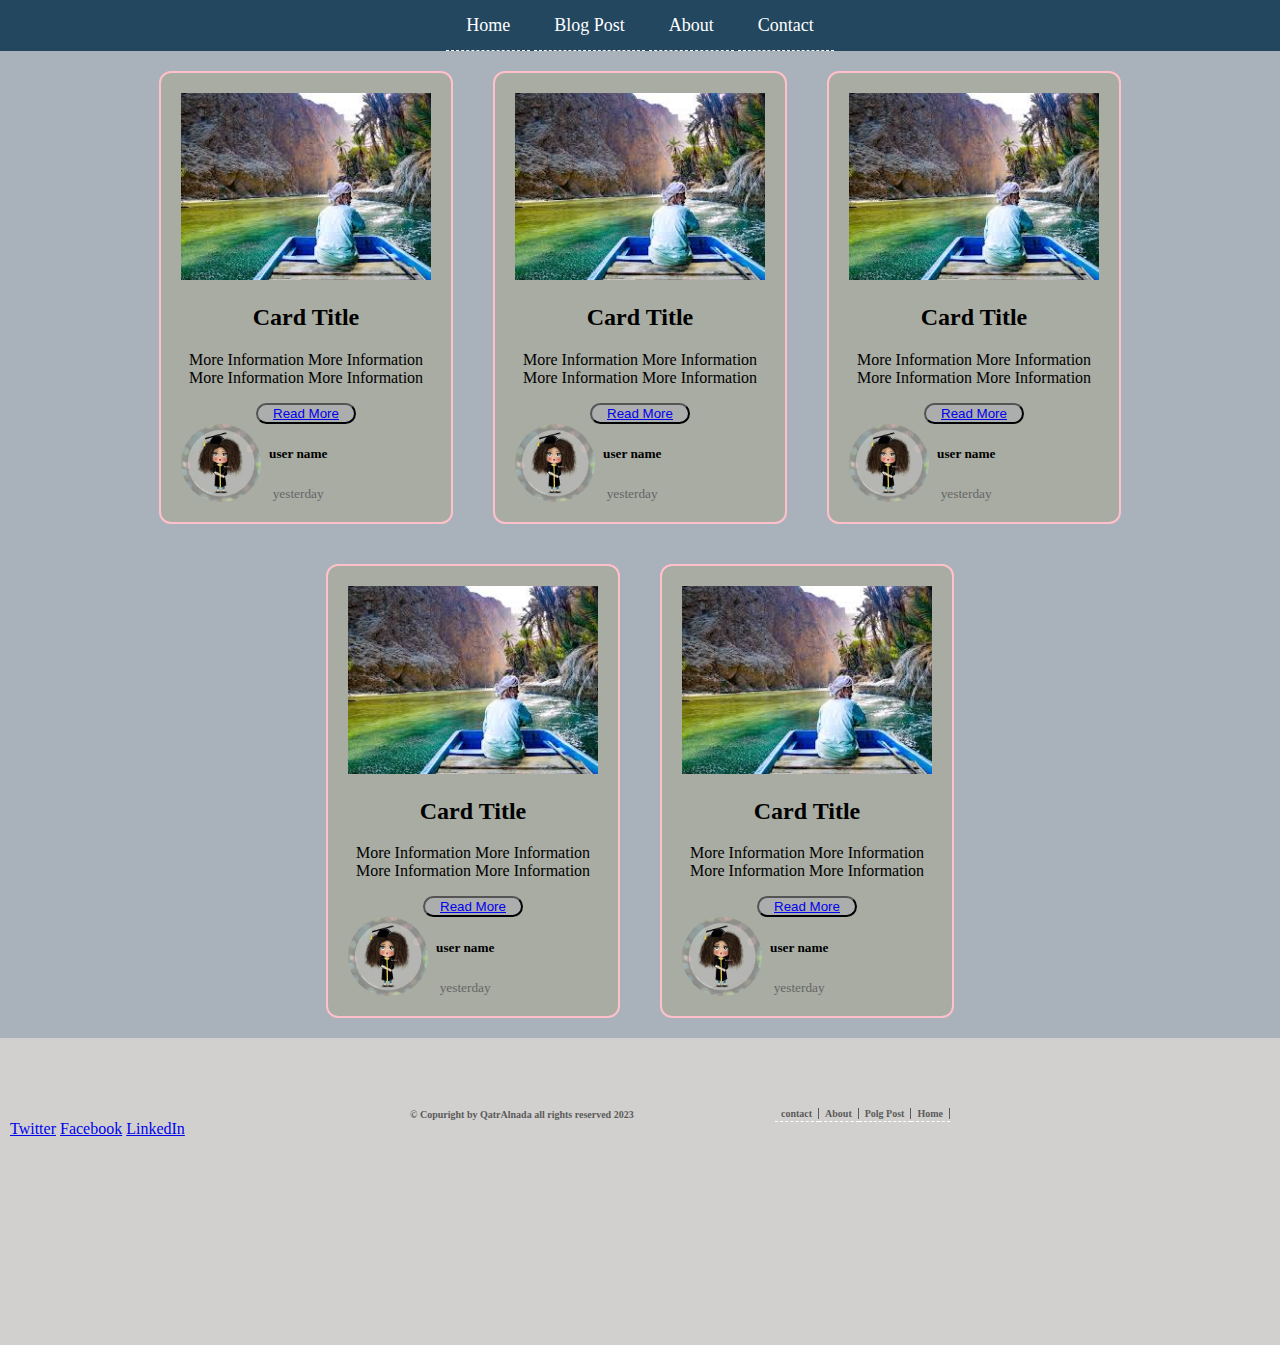
==== index.html @ b806d33e "Add files via upload" ====
<!DOCTYPE html>
<html lang="en">
<head>
    <meta charset="UTF-8">
    <meta name="viewport" content="width=device-width, initial-scale=1.0">
    <title>Blog Home Page</title>
    <link rel="stylesheet" href="./css/main.css"/>
    <link rel="stylesheet" href="./css/header.css"/>
    <link rel="stylesheet" href="./css/footer.css"/>
    <link rel="stylesheet" href="./css/blog.css"/>


</head>
<body>

    <nav>
        <ul class="navbar">
            <li><a href="index.html">Home</a></li>
            <li><a href="blog-post.html">Blog Post</a></li>
            <li><a href="more.html">about</a></li>
            <li><a href="contact.html">contact</a></li>
        </ul>
    </nav>
    <div class="flex-container">
          <div class="card-container">
            <div class="card-header">
                <img src="./img/images.jpg"/>
            </div>
            <div class="card-body">
                <h2> Card Title</h2>
                <p> More Information
                    More Information
                     More Information 
                     More Information 
                </p><button><a href="more.html" class="read-more">Read More</a></button>
            </div>
            <div class="card-footer">
                <div class="user">
                    <img src="./img/me2.jpg"/>
                    <div class="user-info">
                        <h5>user name</h5>
                        <small> yesterday</small>
                    </div> 
                </div>
            </div>
          </div>
            <div class="card-container">
              <div class="card-header">
                    <img src="./img/images.jpg"/>
              </div>
              <div class="card-body">
                  <h2> Card Title</h2>
                  <p> More Information
                      More Information
                       More Information 
                       More Information 
                  </p><button><a href="more.html" class="read-more">Read More</a></button>
              </div>
              <div class="card-footer">
                  <div class="user">
                      <img src="./img/me2.jpg"/>
                      <div class="user-info">
                          <h5>user name</h5>
                          <small> yesterday</small>
                      </div> 
                  </div>
              </div>
            </div> 
            <div class="card-container">
                <div class="card-header">
                      <img src="./img/images.jpg"/>
                </div>
                <div class="card-body">
                    <h2> Card Title</h2>
                    <p> More Information
                        More Information
                         More Information 
                         More Information 
                    </p><button><a href="more.html" class="read-more">Read More</a></button>
                </div>
                <div class="card-footer">
                    <div class="user">
                        <img src="./img/me2.jpg"/>
                        <div class="user-info">
                            <h5>user name</h5>
                            <small> yesterday</small>
                        </div> 
                    </div>
                </div>
              </div> 
              <div class="card-container">
                <div class="card-header">
                      <img src="./img/images.jpg"/>
                </div>
                <div class="card-body">
                    <h2> Card Title</h2>
                    <p> More Information
                        More Information
                         More Information 
                         More Information 
                    </p><button><a href="more.html" class="read-more">Read More</a></button>
                </div>
                <div class="card-footer">
                    <div class="user">
                        <img src="./img/me2.jpg"/>
                        <div class="user-info">
                            <h5>user name</h5>
                            <small> yesterday</small>
                        </div> 
                    </div>
                </div>
              </div> 
              <div class="card-container">
                <div class="card-header">
                      <img src="./img/images.jpg"/>
                </div>
                <div class="card-body">
                    <h2> Card Title</h2>
                    <p> More Information
                        More Information
                         More Information 
                         More Information 
                    </p><button><a href="more.html" class="read-more">Read More</a></button>
                </div>
                <div class="card-footer">
                    <div class="user">
                        <img src="./img/me2.jpg"/>
                        <div class="user-info">
                            <h5>user name</h5>
                            <small> yesterday</small>
                        </div> 
                    </div>
                </div>
              </div> 
        </div>
    </div>   
    <div class="footer">
        <ul>
            <li><a href="index.html">Home</a></li>
            <li><a href="blog-post.html">Polg Post</a></li>
            <li><a href="more.html">About</a></li>
            <li><a href="contact.html">contact</a></li>
        </ul>
        <p> &#169 Copuright by QatrAlnada all rights reserved 2023 </p>
        <div class="connect">
            <a href="http://www.Twitter.com" id="Twitter">Twitter</a>
            <a href="http://www.facebook.com" id="Facebook">Facebook</a>
            <a href="http://www.lenkedin.com" id="LinkedIn">LinkedIn</a>
        </div>
    </div>
<footer> <link rel="stylesheet" href="./css/footer.css"/></footer>
</body>
</html>
---- css/main.css ----
@import url(./css/footer.css);
@import url(./css/blog.css);
@import url(./css/header.css);
@import url(./css/more.css);

body{
    margin: 0%;
}

.flex-container {
    display:flex;
    background-color: #a9b2bb;
    justify-content:center;
    align-items:flex-start;
    flex-wrap: wrap;
    margin: auto;
} /*
.flex-items {
      margin: 20px;
      width: 250px;
      border: 2px solid pink;
      border-radius: 12px;
      padding: 20px;
      text-align: center;
      background-color: #a9aca3; 
}*/
 
  img {
    max-width: 100%;
  }
  button {
    width: 100px;
    border-radius: 12px;
    background-color: #acadad;
  }
  
  .card-container {
    display: flex;
    flex-direction: column;
    overflow: hidden;
    border-radius: 1em;
    margin: 20px;
    width: 250px;
    border: 2px solid pink;
    border-radius: 12px;
    padding: 20px;
    text-align: center;
    background-color: #a9aca3; 
    
  }
  .card__body {
    padding: 1rem;
    display: flex;
    flex-direction: column;
    gap: .5rem;
  }
  
  
  .card__footer {
    display: flex;
    padding: 1rem;
    margin-bottom: auto;
  }
  
  .user {
    display: flex;
    gap: .5rem;
  }
  
  .user img {
    margin-left: 0%;
    width: 80px;
    border-radius: 50%;
  }
  
  .user small {
    color: #666;
  }
section {
    margin: 5%;
}
---- css/header.css ----
@import url(./css/main.css);
.navbar {   
    margin:0;
    background-color: #23475f;
    text-align: center;
    padding: 0;
    transition-duration: .2s;
    list-style:none;
    text-transform: capitalize;
    line-height: 50px;
}
.navbar a:hover {
    background-color: #f3b6b6;
}
.navbar li{
    display:inline-block;
}

.navbar a{
    display:block;
    font-size: 18px;
    text-decoration: none;
    text-transform: capitalize;
    color: #fff;
    line-height: 50px;
    padding: 0 20px;
}
@media screen and (min-width:1024px) {
    nav ul {
        flex-direction: column;
        background-color: red;
        text-align: center;
    }
    li{
        border-bottom:1px dashed #fff;
    }

--------------------------------------------------------------------------------
var _dockPanel;
var content = document.createElement('div');
content.innerHTML = "";
var liststart = document.createElement('ul');
var listelement1 = document.createElement('li');
var listelement2 = document.createElement('li');
listelement1.innerHTML = '<a href="#tabs-1">One</a>';
listelement2.innerHTML = '<a href="#tabs-2">Two</a>';
liststart.appendChild(listelement1);
liststart.appendChild(listelement2);
var t1 = document.createElement('div');
var t2 = document.createElement('div');

t1.id = "tabs-1";
t2.id = "tabs-2";

t1.innerHTML = "Tab 1";
t2.innerHTML = "Tab 2";

content.appendChild(liststart);
content.appendChild(t1);
content.appendChild(t2);
var html = [
  '<div>',
  '<nav class="navbar navbar-default">',

  '<ul class="nav navbar-nav">',
  '<li class="active"><a href="#">Home</a></li>',
  ' <li><a href="#">Page 1</a></li>',
  '<li><a href="#">Page 2</a></li>',
  '</ul>',

  '</nav>',
  '</div>'
].join('\n');

_dockPanel.container.append(content);
   
} 
@media screen and (min-width:758px)and (max-width:1023px) {
    nav ul {
        flex-direction: column;
        background-color: rgb(255, 0, 119);
        text-align: center;
    }
    li{
        border-bottom:1px dashed #fff;
    }
}
@media screen and (max-width:757px) {
    nav ul {
        flex-direction: column;
        background-color: rgb(10, 110, 224);
        text-align: center;
    }
    li{
        border-bottom:1px dashed #fff;
    }
}
---- css/footer.css ----
@import url(./css/main.css);

.footer {

    width: 940px;
    /*background: url(../footer.jpg) no-repeat center top;*/
    padding: 65px 10px 207px;
    margin: 0;
}
.footer ul{
    list-style: none;
    margin: 0 0 60px;
    padding: 0;
    float: right;
}
.footer ul li{
    float: right;
}
.footer ul li a{
    border-width: 1px;
    border-color: #5b5b5b;
    color: #5b5b5b;
    font-size: 10px;
    border-style: none solid none none;
    padding: 0 6px 0 6px;
    text-decoration: none;
    font-weight: bold; 
}
.footer p{
    color:#5b5b5b;
    font-size:10px;
    justify-content: center;
    font-weight: bold;
    float:calc(5px);
    margin: 6px 0 0 400px;
}
.footer.connect{
    float:left;
    margin: 0;
}
.footer.connect a{
    float:inline-block;

}
.footer.connect #Facebook{
    width:30px;
    height: 28;
    display: block;
    background: url(./facebook.png);
}
.footer.connect #Twitter{
    width:30px;
    height: 28;
    display: block;
    background: url(./twitter.png) no-repeat;
}
.footer.connect #lLinkedIn{
    width:30px;
    height: 28;
    display: block;
    background: url(./linkedin.png) no-repeat;
}
---- css/blog.css ----
@import url(./css/main.css);
@import url(./css/header.css);
@import url(./css/footer.css);
body {
    background-color:rgb(209, 208, 206);  
}
header {
   padding: 20px;
   text-align: center;
   
}
.container {
   display:grid;
   width:30%;
   margin:10px 50px 10px 50px;
   margin-top: 100px;
   margin-bottom: 100px;
   grid-template-columns:20px repeat(7,1fr);
   grid-template-rows: 50px 350px 150px;
   grid-template-areas:
   "hd hd hd hd hd hd hd hd"
   
   "sa sa sa sa sa main main main"
   "ft ft ft ft ft ft ft ft ";
   /*padding: 6rem 4rem 5rem 4rem;*/
}
.box {
   display: flex;
   flex-shrink: initial;
   align-items: center;
   justify-content: center;
   border: 1px solid rgb(243, 240, 240);
   background: rgb(141, 149, 161);
}
.header {
   grid-area: hd;
}

.sidebar {
   grid-area: sa;
   text-align:left;
   padding: 10px;
}

.content {
   grid-area: main;
}

.content img {
   border-radius: 50%;
}

.footer {
   grid-area: ft;
   

}
---- css/footer.css ----
@import url(./css/main.css);

.footer {

    width: 940px;
    /*background: url(../footer.jpg) no-repeat center top;*/
    padding: 65px 10px 207px;
    margin: 0;
}
.footer ul{
    list-style: none;
    margin: 0 0 60px;
    padding: 0;
    float: right;
}
.footer ul li{
    float: right;
}
.footer ul li a{
    border-width: 1px;
    border-color: #5b5b5b;
    color: #5b5b5b;
    font-size: 10px;
    border-style: none solid none none;
    padding: 0 6px 0 6px;
    text-decoration: none;
    font-weight: bold; 
}
.footer p{
    color:#5b5b5b;
    font-size:10px;
    justify-content: center;
    font-weight: bold;
    float:calc(5px);
    margin: 6px 0 0 400px;
}
.footer.connect{
    float:left;
    margin: 0;
}
.footer.connect a{
    float:inline-block;

}
.footer.connect #Facebook{
    width:30px;
    height: 28;
    display: block;
    background: url(./facebook.png);
}
.footer.connect #Twitter{
    width:30px;
    height: 28;
    display: block;
    background: url(./twitter.png) no-repeat;
}
.footer.connect #lLinkedIn{
    width:30px;
    height: 28;
    display: block;
    background: url(./linkedin.png) no-repeat;
}
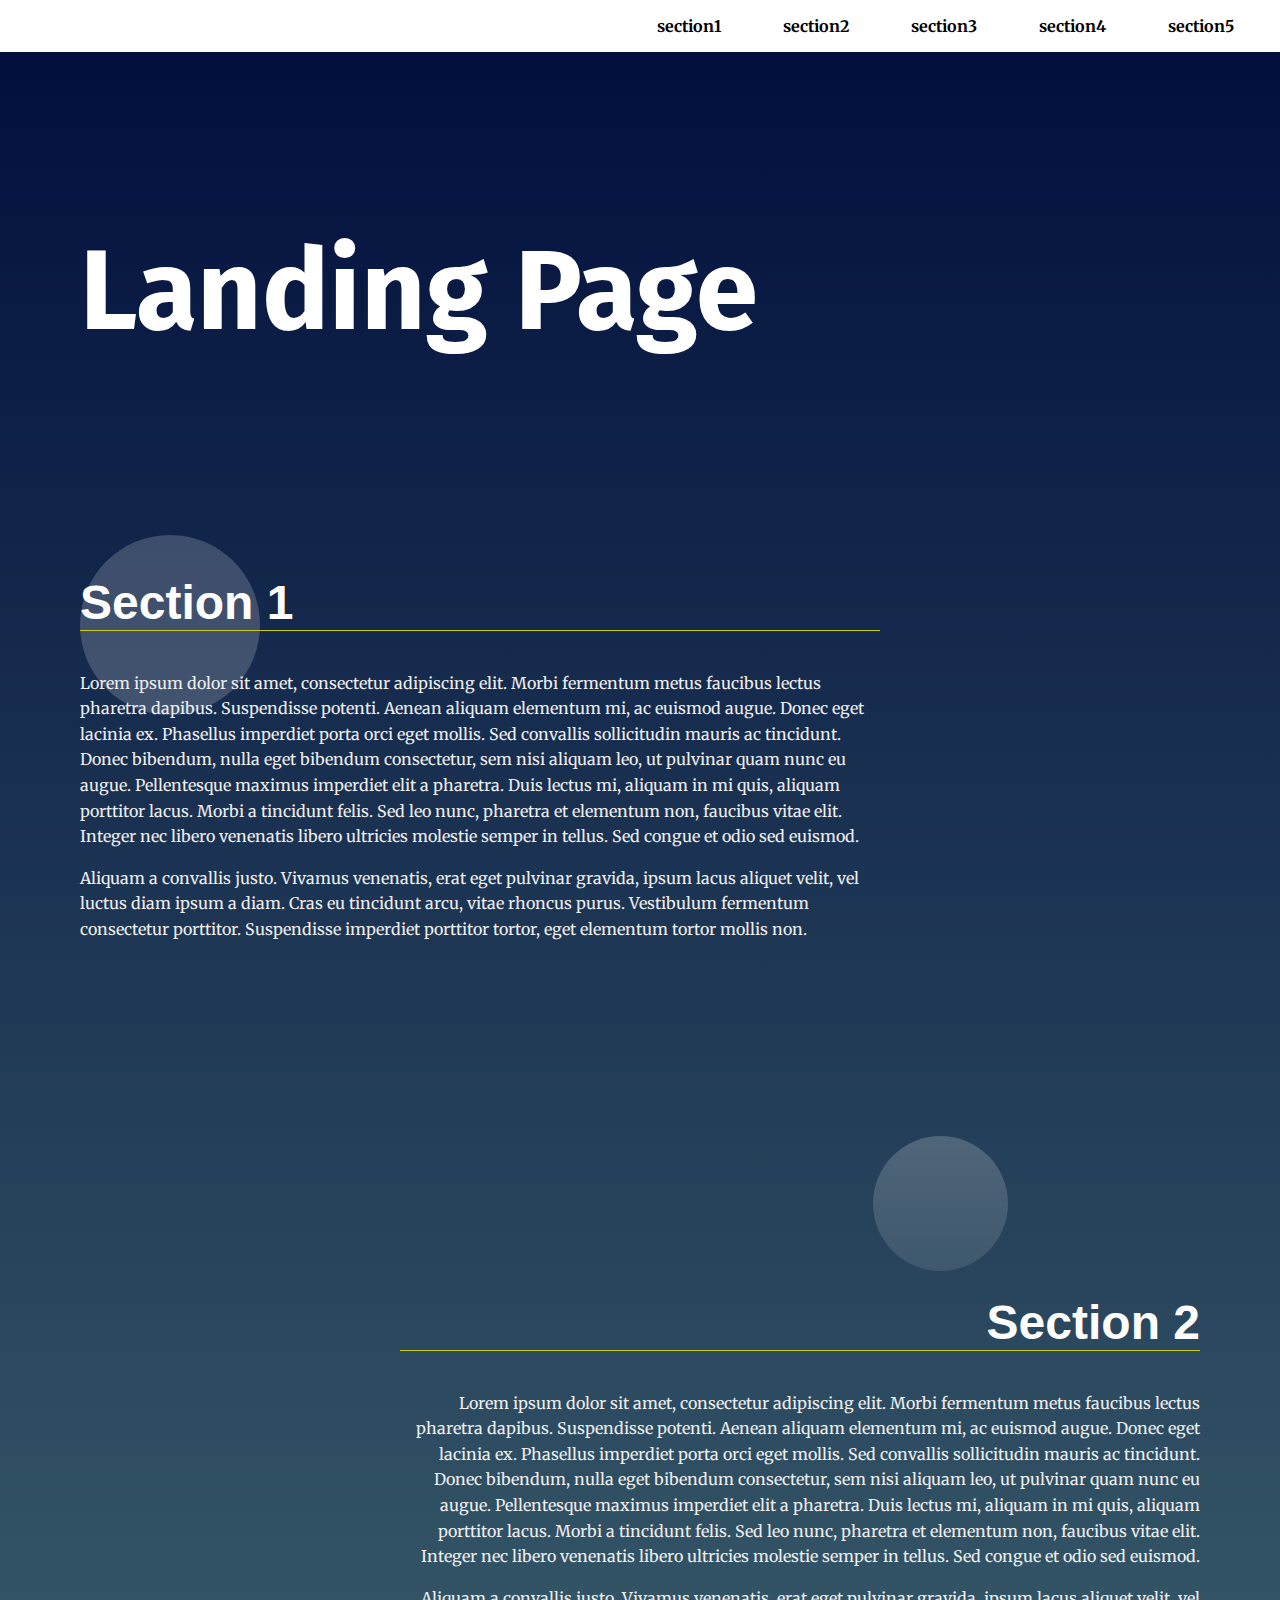
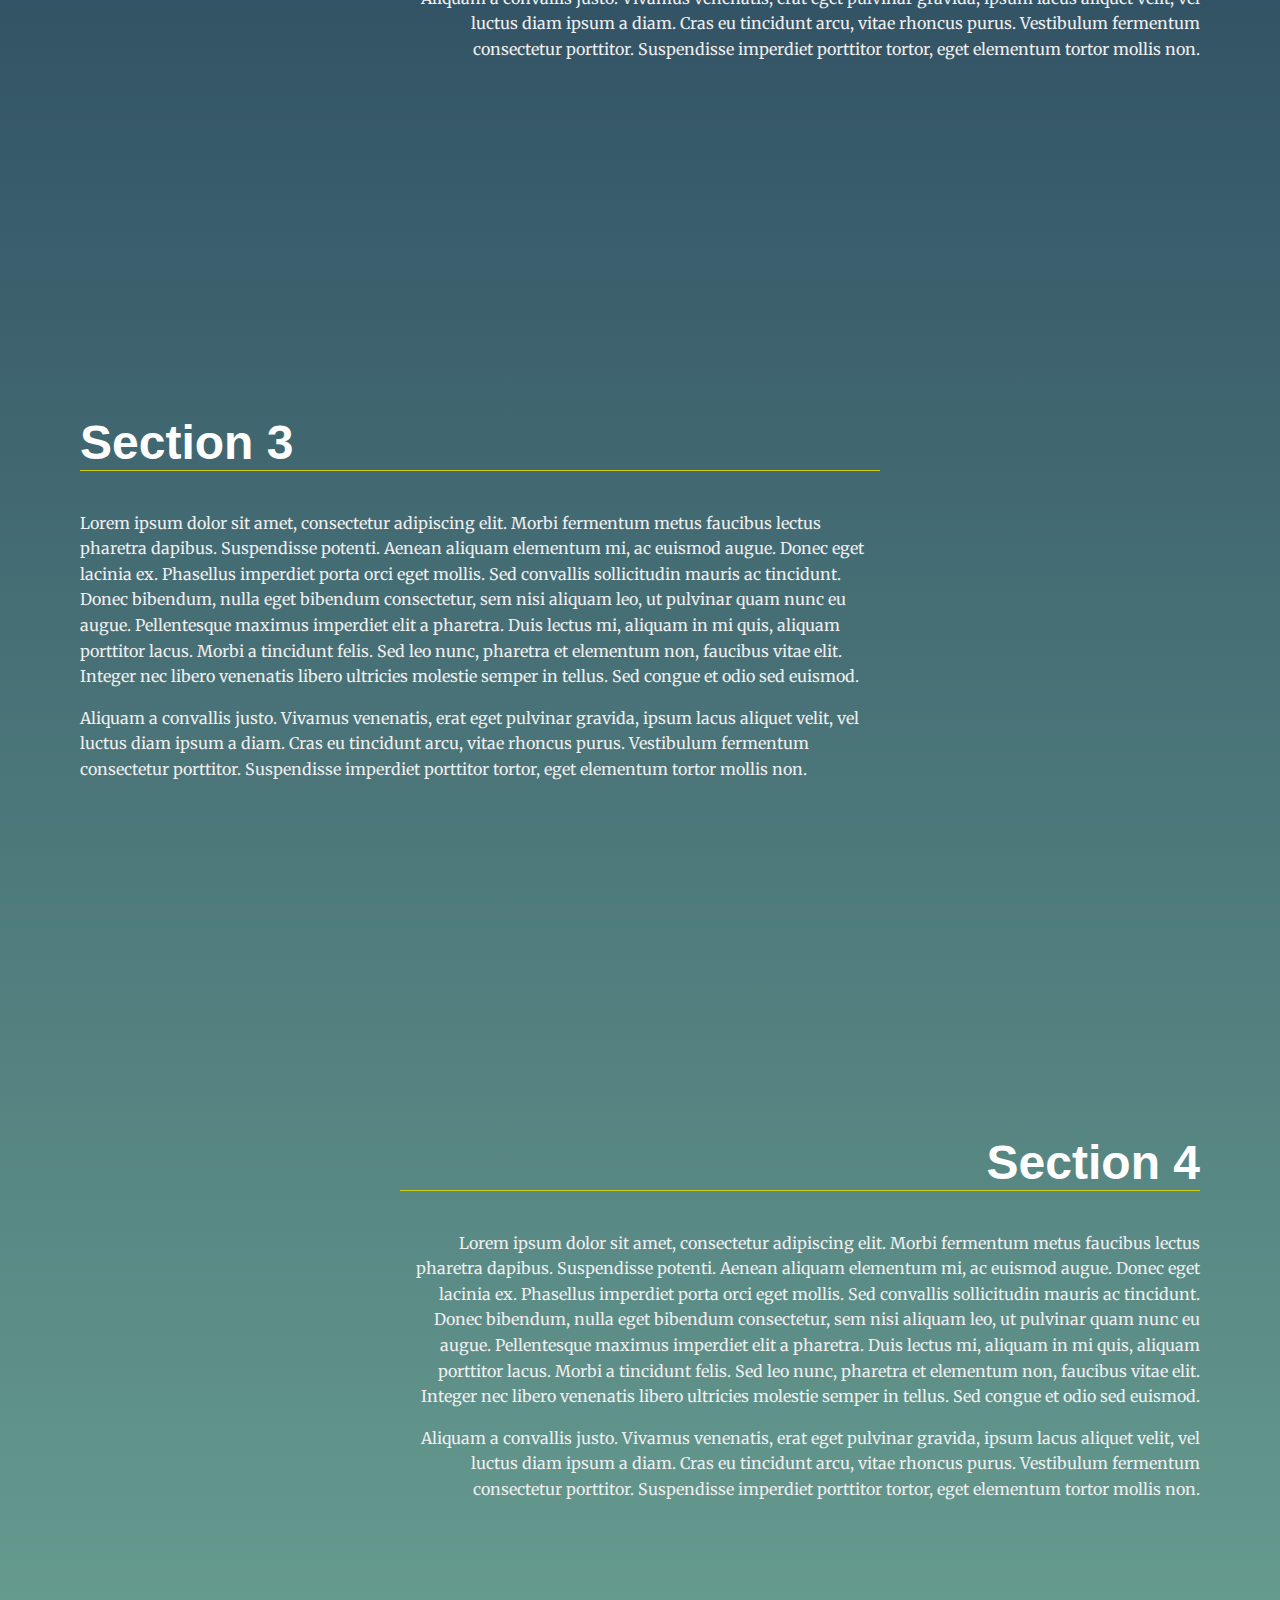
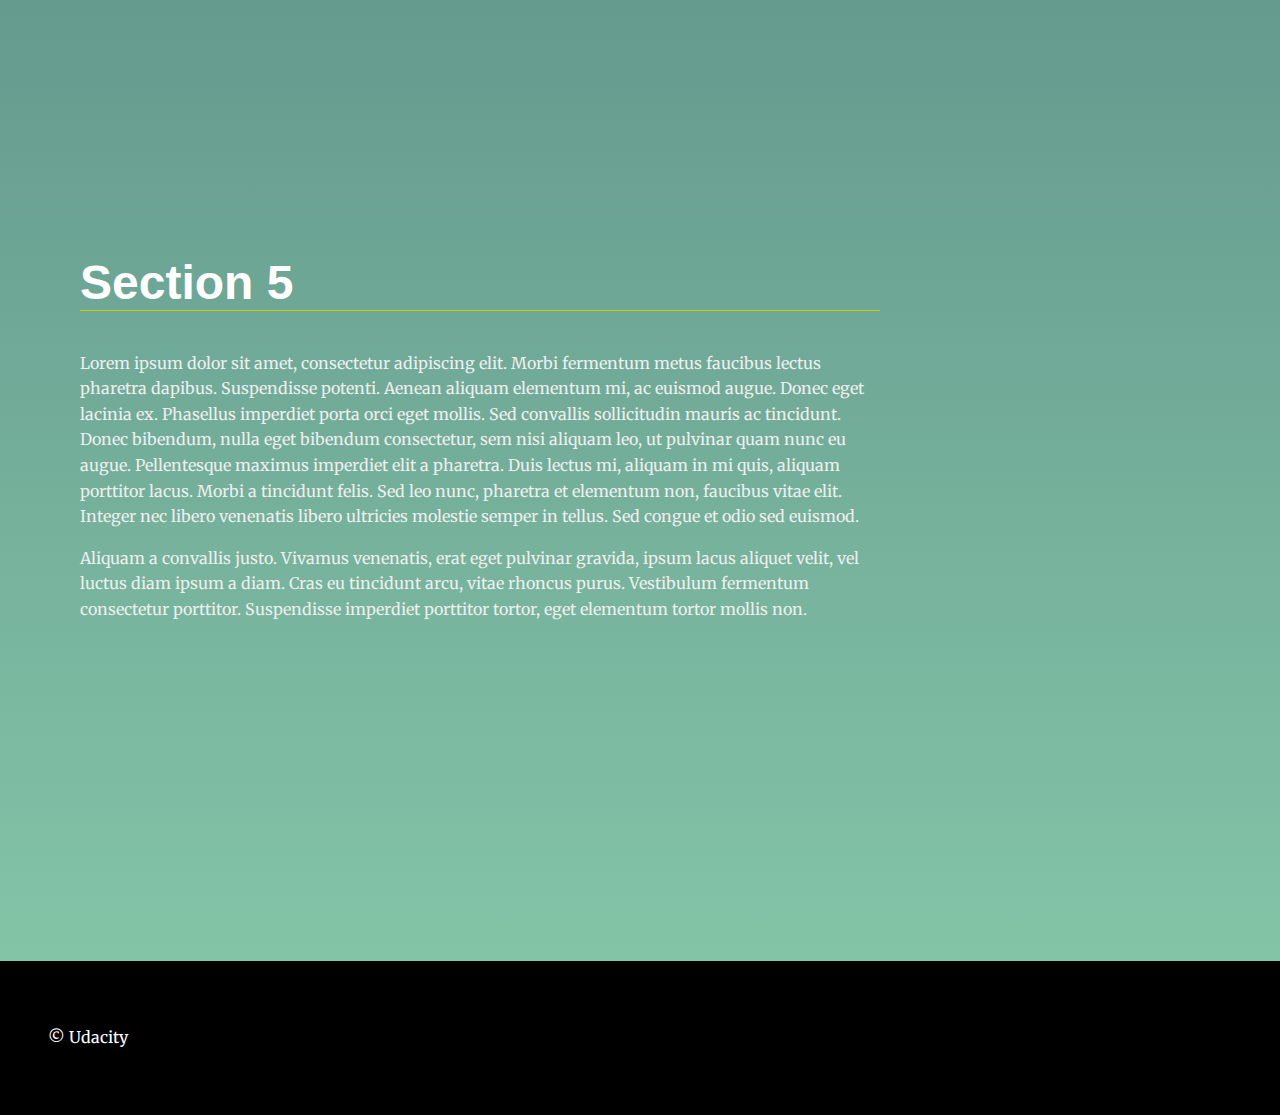
==== commit 640cce3e: "Add files via upload" ====
--- a/index.html
+++ b/index.html
@@ -1,153 +1,76 @@
-<!DOCTYPE html>
-<html lang="en">
-<head>
-    <meta charset="UTF-8">
-    <meta name="viewport" content="width=device-width, initial-scale=1.0">
-    <title>Blog Home Page</title>
-    <link rel="stylesheet" href="./css/main.css"/>
-    <link rel="stylesheet" href="./css/header.css"/>
-    <link rel="stylesheet" href="./css/footer.css"/>
-    <link rel="stylesheet" href="./css/blog.css"/>
-
-
-</head>
-<body>
-
-    <nav>
-        <ul class="navbar">
-            <li><a href="index.html">Home</a></li>
-            <li><a href="blog-post.html">Blog Post</a></li>
-            <li><a href="more.html">about</a></li>
-            <li><a href="contact.html">contact</a></li>
-        </ul>
-    </nav>
-    <div class="flex-container">
-          <div class="card-container">
-            <div class="card-header">
-                <img src="./img/images.jpg"/>
-            </div>
-            <div class="card-body">
-                <h2> Card Title</h2>
-                <p> More Information
-                    More Information
-                     More Information 
-                     More Information 
-                </p><button><a href="more.html" class="read-more">Read More</a></button>
-            </div>
-            <div class="card-footer">
-                <div class="user">
-                    <img src="./img/me2.jpg"/>
-                    <div class="user-info">
-                        <h5>user name</h5>
-                        <small> yesterday</small>
-                    </div> 
-                </div>
-            </div>
-          </div>
-            <div class="card-container">
-              <div class="card-header">
-                    <img src="./img/images.jpg"/>
-              </div>
-              <div class="card-body">
-                  <h2> Card Title</h2>
-                  <p> More Information
-                      More Information
-                       More Information 
-                       More Information 
-                  </p><button><a href="more.html" class="read-more">Read More</a></button>
-              </div>
-              <div class="card-footer">
-                  <div class="user">
-                      <img src="./img/me2.jpg"/>
-                      <div class="user-info">
-                          <h5>user name</h5>
-                          <small> yesterday</small>
-                      </div> 
-                  </div>
-              </div>
-            </div> 
-            <div class="card-container">
-                <div class="card-header">
-                      <img src="./img/images.jpg"/>
-                </div>
-                <div class="card-body">
-                    <h2> Card Title</h2>
-                    <p> More Information
-                        More Information
-                         More Information 
-                         More Information 
-                    </p><button><a href="more.html" class="read-more">Read More</a></button>
-                </div>
-                <div class="card-footer">
-                    <div class="user">
-                        <img src="./img/me2.jpg"/>
-                        <div class="user-info">
-                            <h5>user name</h5>
-                            <small> yesterday</small>
-                        </div> 
-                    </div>
-                </div>
-              </div> 
-              <div class="card-container">
-                <div class="card-header">
-                      <img src="./img/images.jpg"/>
-                </div>
-                <div class="card-body">
-                    <h2> Card Title</h2>
-                    <p> More Information
-                        More Information
-                         More Information 
-                         More Information 
-                    </p><button><a href="more.html" class="read-more">Read More</a></button>
-                </div>
-                <div class="card-footer">
-                    <div class="user">
-                        <img src="./img/me2.jpg"/>
-                        <div class="user-info">
-                            <h5>user name</h5>
-                            <small> yesterday</small>
-                        </div> 
-                    </div>
-                </div>
-              </div> 
-              <div class="card-container">
-                <div class="card-header">
-                      <img src="./img/images.jpg"/>
-                </div>
-                <div class="card-body">
-                    <h2> Card Title</h2>
-                    <p> More Information
-                        More Information
-                         More Information 
-                         More Information 
-                    </p><button><a href="more.html" class="read-more">Read More</a></button>
-                </div>
-                <div class="card-footer">
-                    <div class="user">
-                        <img src="./img/me2.jpg"/>
-                        <div class="user-info">
-                            <h5>user name</h5>
-                            <small> yesterday</small>
-                        </div> 
-                    </div>
-                </div>
-              </div> 
-        </div>
-    </div>   
-    <div class="footer">
-        <ul>
-            <li><a href="index.html">Home</a></li>
-            <li><a href="blog-post.html">Polg Post</a></li>
-            <li><a href="more.html">About</a></li>
-            <li><a href="contact.html">contact</a></li>
-        </ul>
-        <p> &#169 Copuright by QatrAlnada all rights reserved 2023 </p>
-        <div class="connect">
-            <a href="http://www.Twitter.com" id="Twitter">Twitter</a>
-            <a href="http://www.facebook.com" id="Facebook">Facebook</a>
-            <a href="http://www.lenkedin.com" id="LinkedIn">LinkedIn</a>
-        </div>
-    </div>
-<footer> <link rel="stylesheet" href="./css/footer.css"/></footer>
-</body>
-</html>+<!DOCTYPE >
+<html lang="en">
+<head>
+  <meta charset="UTF-8">
+  <meta name="viewport" content="width=device-width, initial-scale=1.0">
+  <meta http-equiv="X-UA-Compatible" content="ie=edge">
+  <title>Manipulating the DOM</title>
+  <!-- Load Google Fonts -->
+  <link href="https://fonts.googleapis.com/css?family=Fira+Sans:900|Merriweather&display=swap" rel="stylesheet">  <!-- Load Styles -->
+  <link href="css/styles.css" rel="stylesheet">
+</head>
+<body>
+  <!-- HTML Follows BEM naming conventions 
+  IDs are only used for sections to connect menu achors to sections -->
+  
+  <header class="page__header">
+    <nav class="navbar__menu">
+      <!-- Navigation starts as empty UL that will be populated with JS -->
+      <ul id="navbar__list"></ul>
+    </nav>
+  </header>
+  <main>
+    <header class="main__hero">
+      <h1>Landing Page </h1>
+    </header>
+    <!-- Each Section has an ID (used for the anchor) and 
+    a data attribute that will populate the li node.
+    Adding more sections will automatically populate nav.
+    The first section is set to active class by default -->
+    <section id="section1" data-nav="Section 1" class="your-active-class">
+      <div class="landing__container">
+        <h2>Section 1</h2>
+        <p>Lorem ipsum dolor sit amet, consectetur adipiscing elit. Morbi fermentum metus faucibus lectus pharetra dapibus. Suspendisse potenti. Aenean aliquam elementum mi, ac euismod augue. Donec eget lacinia ex. Phasellus imperdiet porta orci eget mollis. Sed convallis sollicitudin mauris ac tincidunt. Donec bibendum, nulla eget bibendum consectetur, sem nisi aliquam leo, ut pulvinar quam nunc eu augue. Pellentesque maximus imperdiet elit a pharetra. Duis lectus mi, aliquam in mi quis, aliquam porttitor lacus. Morbi a tincidunt felis. Sed leo nunc, pharetra et elementum non, faucibus vitae elit. Integer nec libero venenatis libero ultricies molestie semper in tellus. Sed congue et odio sed euismod.</p>
+
+        <p>Aliquam a convallis justo. Vivamus venenatis, erat eget pulvinar gravida, ipsum lacus aliquet velit, vel luctus diam ipsum a diam. Cras eu tincidunt arcu, vitae rhoncus purus. Vestibulum fermentum consectetur porttitor. Suspendisse imperdiet porttitor tortor, eget elementum tortor mollis non.</p>
+      </div>
+    </section>
+    <section id="section2" data-nav="Section 2">
+      <div class="landing__container">
+        <h2>Section 2</h2>
+        <p>Lorem ipsum dolor sit amet, consectetur adipiscing elit. Morbi fermentum metus faucibus lectus pharetra dapibus. Suspendisse potenti. Aenean aliquam elementum mi, ac euismod augue. Donec eget lacinia ex. Phasellus imperdiet porta orci eget mollis. Sed convallis sollicitudin mauris ac tincidunt. Donec bibendum, nulla eget bibendum consectetur, sem nisi aliquam leo, ut pulvinar quam nunc eu augue. Pellentesque maximus imperdiet elit a pharetra. Duis lectus mi, aliquam in mi quis, aliquam porttitor lacus. Morbi a tincidunt felis. Sed leo nunc, pharetra et elementum non, faucibus vitae elit. Integer nec libero venenatis libero ultricies molestie semper in tellus. Sed congue et odio sed euismod.</p>
+
+        <p>Aliquam a convallis justo. Vivamus venenatis, erat eget pulvinar gravida, ipsum lacus aliquet velit, vel luctus diam ipsum a diam. Cras eu tincidunt arcu, vitae rhoncus purus. Vestibulum fermentum consectetur porttitor. Suspendisse imperdiet porttitor tortor, eget elementum tortor mollis non.</p>
+      </div>
+    </section>
+    <section id="section3" data-nav="Section 3">
+      <div class="landing__container">
+        <h2>Section 3</h2>
+        <p>Lorem ipsum dolor sit amet, consectetur adipiscing elit. Morbi fermentum metus faucibus lectus pharetra dapibus. Suspendisse potenti. Aenean aliquam elementum mi, ac euismod augue. Donec eget lacinia ex. Phasellus imperdiet porta orci eget mollis. Sed convallis sollicitudin mauris ac tincidunt. Donec bibendum, nulla eget bibendum consectetur, sem nisi aliquam leo, ut pulvinar quam nunc eu augue. Pellentesque maximus imperdiet elit a pharetra. Duis lectus mi, aliquam in mi quis, aliquam porttitor lacus. Morbi a tincidunt felis. Sed leo nunc, pharetra et elementum non, faucibus vitae elit. Integer nec libero venenatis libero ultricies molestie semper in tellus. Sed congue et odio sed euismod.</p>
+
+        <p>Aliquam a convallis justo. Vivamus venenatis, erat eget pulvinar gravida, ipsum lacus aliquet velit, vel luctus diam ipsum a diam. Cras eu tincidunt arcu, vitae rhoncus purus. Vestibulum fermentum consectetur porttitor. Suspendisse imperdiet porttitor tortor, eget elementum tortor mollis non.</p>
+      </div>
+    </section>
+    <section id="section4" data-nav="Section 4">
+      <div class="landing__container">
+        <h2>Section 4</h2>
+        <p>Lorem ipsum dolor sit amet, consectetur adipiscing elit. Morbi fermentum metus faucibus lectus pharetra dapibus. Suspendisse potenti. Aenean aliquam elementum mi, ac euismod augue. Donec eget lacinia ex. Phasellus imperdiet porta orci eget mollis. Sed convallis sollicitudin mauris ac tincidunt. Donec bibendum, nulla eget bibendum consectetur, sem nisi aliquam leo, ut pulvinar quam nunc eu augue. Pellentesque maximus imperdiet elit a pharetra. Duis lectus mi, aliquam in mi quis, aliquam porttitor lacus. Morbi a tincidunt felis. Sed leo nunc, pharetra et elementum non, faucibus vitae elit. Integer nec libero venenatis libero ultricies molestie semper in tellus. Sed congue et odio sed euismod.</p>
+
+        <p>Aliquam a convallis justo. Vivamus venenatis, erat eget pulvinar gravida, ipsum lacus aliquet velit, vel luctus diam ipsum a diam. Cras eu tincidunt arcu, vitae rhoncus purus. Vestibulum fermentum consectetur porttitor. Suspendisse imperdiet porttitor tortor, eget elementum tortor mollis non.</p>
+      </div>
+    </section>
+    <section id="section5" data-nav="Section 5">
+      <div class="landing__container">
+        <h2>Section 5</h2>
+        <p>Lorem ipsum dolor sit amet, consectetur adipiscing elit. Morbi fermentum metus faucibus lectus pharetra dapibus. Suspendisse potenti. Aenean aliquam elementum mi, ac euismod augue. Donec eget lacinia ex. Phasellus imperdiet porta orci eget mollis. Sed convallis sollicitudin mauris ac tincidunt. Donec bibendum, nulla eget bibendum consectetur, sem nisi aliquam leo, ut pulvinar quam nunc eu augue. Pellentesque maximus imperdiet elit a pharetra. Duis lectus mi, aliquam in mi quis, aliquam porttitor lacus. Morbi a tincidunt felis. Sed leo nunc, pharetra et elementum non, faucibus vitae elit. Integer nec libero venenatis libero ultricies molestie semper in tellus. Sed congue et odio sed euismod.</p>
+
+        <p>Aliquam a convallis justo. Vivamus venenatis, erat eget pulvinar gravida, ipsum lacus aliquet velit, vel luctus diam ipsum a diam. Cras eu tincidunt arcu, vitae rhoncus purus. Vestibulum fermentum consectetur porttitor. Suspendisse imperdiet porttitor tortor, eget elementum tortor mollis non.</p>
+      </div>
+    </section>
+  </main>
+  <footer class="page__footer">
+    <p>&copy Udacity</p>
+  </footer>
+  <script src="./js/app.js"></script>
+</body>
+</html>
--- a/css/styles.css
+++ b/css/styles.css
@@ -0,0 +1,232 @@
+/*
+ *
+ * CSS written based on SMACSS architecture.
+ * To learn more, visit: http://smacss.com/
+ * 
+ * For simplicity, no reset or normalize is added. 
+ * To learn more, visit: https://css-tricks.com/reboot-resets-reasoning/
+ *
+*/
+
+
+/* ---- Base Rules ---- */
+body {
+    background: rgb(136,203,171);
+    background: linear-gradient(0deg, rgba(136,203,171,1) 0%, rgba(0,13,60,1) 100%);
+    margin: 0;
+    font-family: 'Merriweather', serif;
+    color: #fff;
+}
+
+
+/* Typeography General*/
+h1 {
+    font-family: 'Fira Sans', sans-serif;
+    font-size: 3em;
+    margin: 2em 1rem;
+}
+
+@media only screen and (min-width: 35em){
+    h1 {
+        font-size: 7em;
+        margin: 2em 4rem 1em;
+    }
+}
+
+h2 {
+    border-bottom: 1px solid #cc1;
+    font-family: 'Oxygen', Sans-Serif;
+    font-size: 3em;
+    color: #fff;
+}
+
+p {
+    line-height: 1.6em;
+    color: #eee;
+}
+
+/* ---- Layout Rules ---- */
+main {
+    margin: 10vh 1em 10vh;
+}
+
+.main-hero {
+    min-height: 40vh;
+    padding-top: 3em;
+}
+
+section {
+    position: relative;
+    min-height: 80vh;
+}
+
+
+/* ---- Module Rules ---- */
+
+/* Navigation Styles*/
+.navbar__menu ul {
+    padding-left: 0;
+    margin: 0;
+    text-align: right;
+    justify-content: baseline;
+    
+}
+
+.navbar__menu li {
+    display:inline-block;
+    padding-right: 30px;
+    
+    
+}
+
+.navbar__menu .menu__link {
+    display: block;
+    padding: 1em;
+    font-weight: bold;
+    text-decoration: none;
+    color: #000;
+}
+.navbar__menu li.active,
+.navbar__menu .menu__link :active,
+.navbar__menu .menu__link:hover {
+    background: #333;
+    color: #fff;
+    transition: ease 0.3s all;
+}
+.navbar__menu li.active a {
+     color:pink;
+}
+/* Header Styles */
+.page__header {
+    background: #fff;
+    position: fixed;
+    top: 0;
+    width: 100%;
+    z-index: 5;
+}
+
+/* Footer Styles */
+.page__footer {
+    background: #000;
+    padding: 3em;
+    color: #fff;
+}
+
+.page__footer p{
+    color: #fff;
+}
+
+
+/* ---- Theme Rules ---- */
+/* Landing Container Styles */
+.landing__container {
+    padding: 1em;
+    text-align: left;
+}
+
+@media only screen and (min-width: 35em){
+    .landing__container {
+        max-width: 50em;
+        padding: 4em;
+    }
+}
+
+section:nth-of-type(even) .landing__container {
+    margin-right: 0;
+    margin-left: auto;
+    text-align: right; 
+}
+
+/* Background Circles */
+/* Note that background circles are created with psuedo elements before and after */
+/* Circles appear to be random do to use of :nth-of-type psuedo class */
+section:nth-of-type(odd) .landing__container::before {
+    content: '';
+    background: rgba(255, 255, 255, 0.187);
+    position: absolute;
+    z-index: -5;
+    width: 20vh;
+    height: 20vh;
+    border-radius: 50%;
+    opacity: 0;
+    transition: ease 0.5s all;
+}
+
+section:nth-of-type(even) .landing__container::before {
+    content: '';
+    background: rgb(255,255,255);
+    background: linear-gradient(0deg, rgba(255,255,255,.1) 0%, rgba(255,255,255,.2) 100%);
+    position: absolute;
+    top: 3em;
+    right: 3em;
+    z-index: -5;
+    width: 10vh;
+    height: 10vh;
+    border-radius: 50%;
+    opacity: 0;
+    transition: ease 0.5s all;
+}
+
+section:nth-of-type(3n) .landing__container::after {
+    content: '';
+    background: rgb(255,255,255);
+    background: linear-gradient(0deg, rgba(255,255,255,.1) 0%, rgba(255,255,255,.2) 100%);
+    position: absolute;
+    right: 0;
+    bottom: 0;
+    z-index: -5;
+    width: 10vh;
+    height: 10vh;
+    border-radius: 50%;
+    opacity: 0;
+    transition: ease 0.5s all;
+}
+
+section:nth-of-type(3n + 1) .landing__container::after {
+    content: '';
+    background: rgb(255,255,255);
+    background: linear-gradient(0deg, rgba(255,255,255,.1) 0%, rgba(255,255,255,.2) 100%);
+    position: absolute;
+    right: 20vw;
+    bottom: -5em;
+    z-index: -5;
+    width: 15vh;
+    height: 15vh;
+    border-radius: 50%;
+    opacity: 0;
+    transition: ease 0.5s all;
+}
+
+
+/* ---- Theme State Rules ---- */
+/* Section Active Styles */
+/* Note: your-active-class class is applied through javascript. You should update the class here and in the index.html to what you set in your javascript file.  */
+section.your-active-class  {
+    background: rgb(73, 71, 71/73%);
+    color: linear-gradient(0deg, rgba(0, 0, 0, 0.1) 0%, rgba(0, 0, 0, 0) 100%)";
+
+}
+
+section.your-active-class .landing__container::before {
+    opacity: 1;
+    animation: rotate 4s linear 0s infinite forwards;
+}
+
+section.your-active-class .landing__container::after {
+    opacity: 1;
+    animation: rotate 5s linear 0s infinite forwards reverse;
+}
+
+/* Section Active Styles Keyframe Animations */
+@keyframes rotate {
+	from {
+		transform: rotate(0deg)
+		           translate(-1em)
+		           rotate(0deg);
+	}
+	to {
+		transform: rotate(360deg)
+		           translate(-1em) 
+		           rotate(-360deg);
+	}
+}